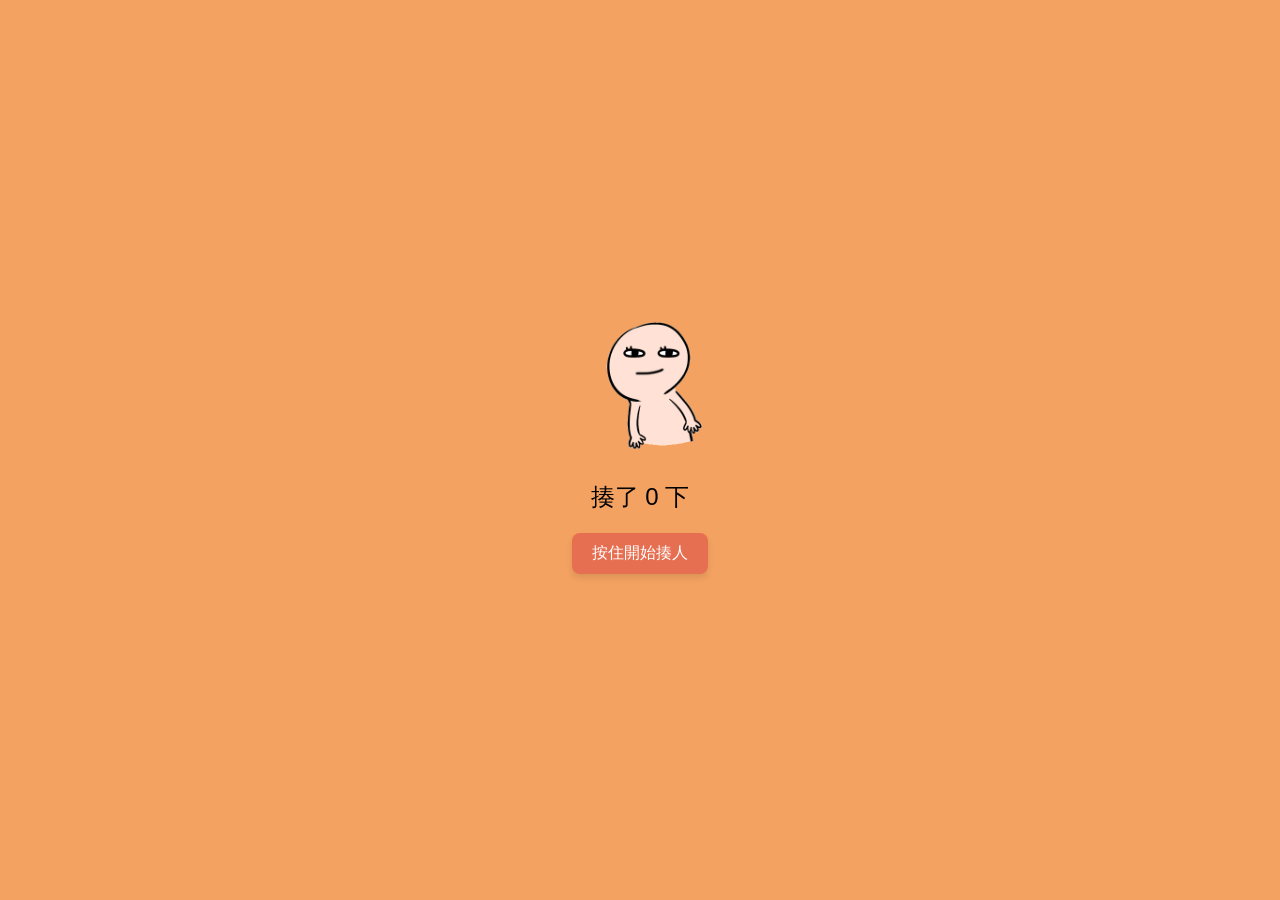
==== index.html @ 1c8fca05 "v1" ====
<!DOCTYPE html>
<html lang="zh">
<head>
    <meta charset="UTF-8">
    <meta name="viewport" content="width=device-width, initial-scale=1.0">
    <title>揍小男孩</title>
    <link rel="stylesheet" href="styles.css">
</head>
<body>
    <div class="container">
        <div class="boy">
            <img src="boy.png" alt="小男孩">
        </div>
        <div class="counter">揍了 <span id="count">0</span> 下</div>
        <button id="punchButton">按住開始揍人</button>
        <div class="plea" id="plea"></div>
    </div>
    <script src="script.js"></script>
</body>
</html>
---- styles.css ----
body {
    background-color: #f4a261;
    display: flex;
    justify-content: center;
    align-items: center;
    height: 100vh;
    margin: 0;
    font-family: Arial, sans-serif;
}

.container {
    text-align: center;
}

.boy img {
    width: 150px;
    transition: transform 0.1s;
}

.counter {
    margin: 20px 0;
    font-size: 24px;
}

button {
    padding: 10px 20px;
    font-size: 16px;
    cursor: pointer;
    border: none;
    border-radius: 8px; /* 圓角 */
    box-shadow: 0 4px 6px rgba(0, 0, 0, 0.1); /* 陰影 */
    background-color: #e76f51;
    color: white;
    transition: background-color 0.3s;
}

button:hover {
    background-color: #d65a3b;
}

.plea {
    margin-top: 20px;
    font-size: 18px;
    color: #342f2e;
}
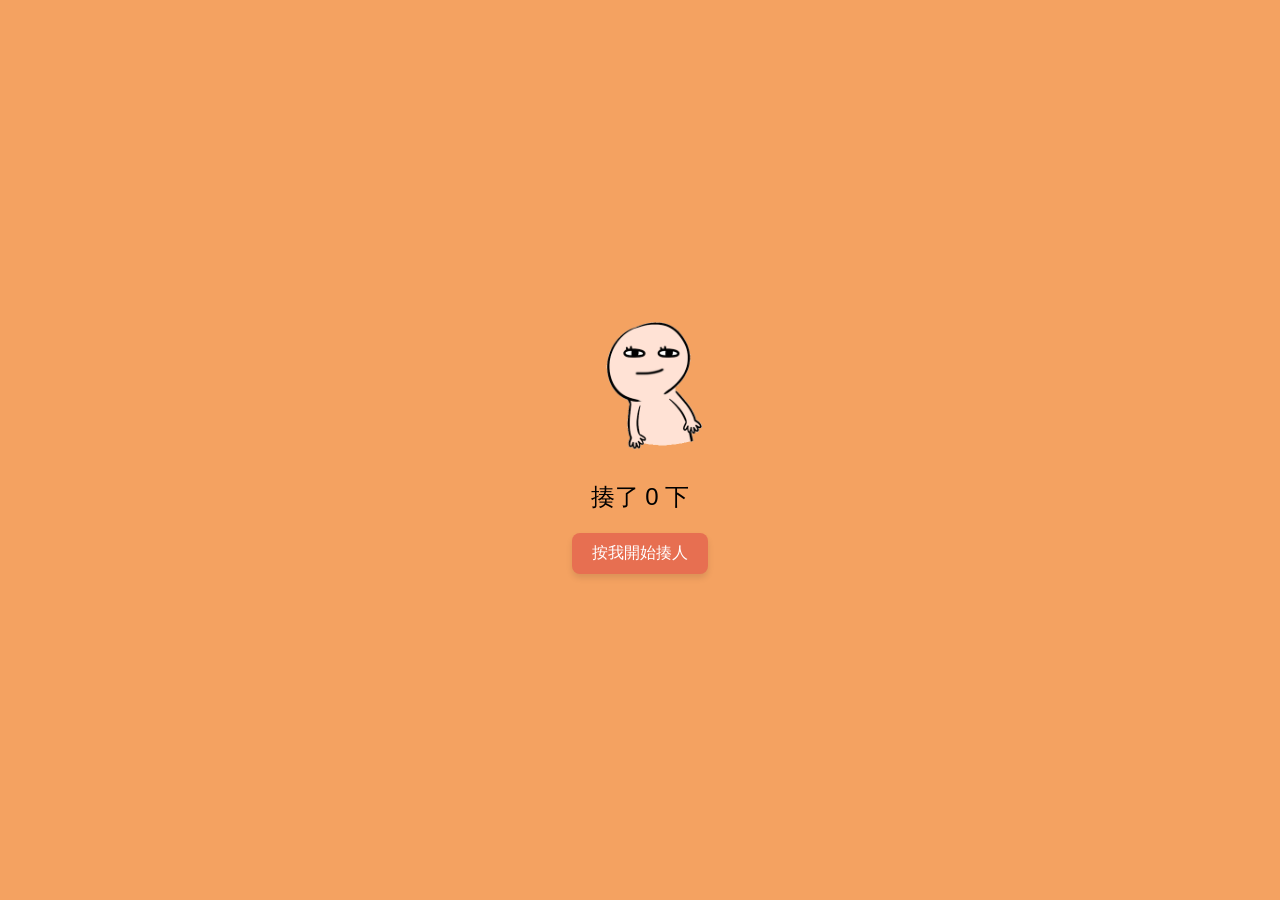
==== commit f9b73de2: "v1" ====
--- a/index.html
+++ b/index.html
@@ -3,7 +3,7 @@
 <head>
     <meta charset="UTF-8">
     <meta name="viewport" content="width=device-width, initial-scale=1.0">
-    <title>揍小男孩</title>
+    <title>揍我消消氣</title>
     <link rel="stylesheet" href="styles.css">
 </head>
 <body>
@@ -12,7 +12,7 @@
             <img src="boy.png" alt="小男孩">
         </div>
         <div class="counter">揍了 <span id="count">0</span> 下</div>
-        <button id="punchButton">按住開始揍人</button>
+        <button id="punchButton">按我開始揍人</button>
         <div class="plea" id="plea"></div>
     </div>
     <script src="script.js"></script>
